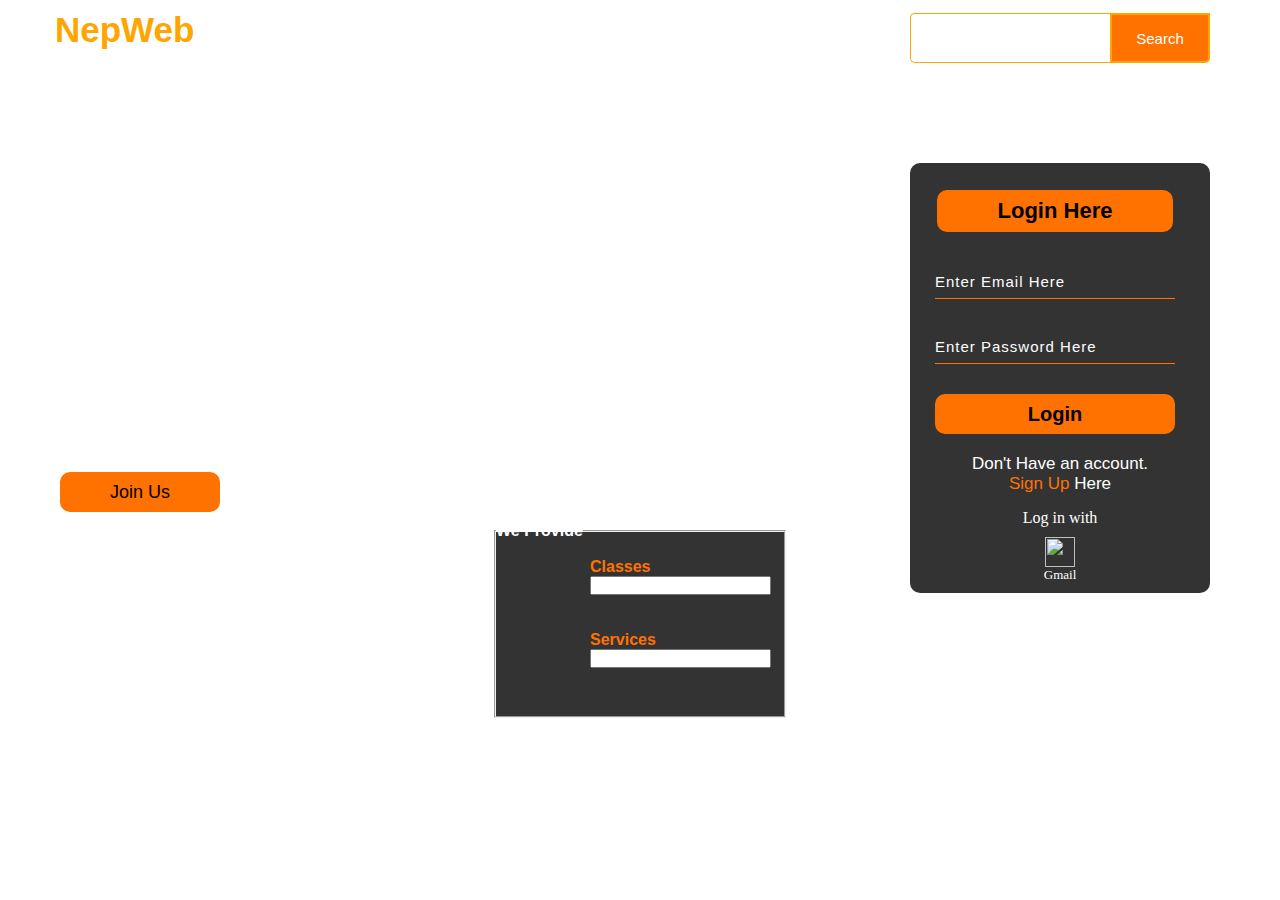
==== index.html @ f2c2faa1 "Rename naya.html to index.html" ====
<html>
<head>
<title> Saurav </title>
<link href="css/nayastyle.css" rel="stylesheet" type="text/css"></link>
<script src="nayaclass.js"></script>
</head>
<body>
	<div id="Full screen">
		<div class="main">
			<div class="main1">
				<div class="main2">
			<h2 class="logo">NepWeb</h2>
	
					</div>	
					<div class="menu">
					<ul>
						<li><a href="#">Home</a> </li>
						<li><a href="#">Service </a></li>
						<li><a href="#">Design</a></li>
						<li><a href="#">About</a></li>
						<li><a href="#">Contact</a></li>
						</ul>
					</div>
					<div class="search">
					<input class="srch" type="search" name=" " placeholder="Type to search">
					<a href="#"> <button class="btn">Search </button></a>
					
					</div>
			</div>
			<div class="content">
			<h1>Java Training & <br> <span>Web Development</span> <br> Course</h1>
			<p class="par">We are the best leading iT company since 2010. <br> WebNep has been service the best quality iT service <br> to all.</p>
			<button class="cn"><a href="../src/index1.html">Join Us</a></button>
			<div class="form">
				
				<h2>Login Here</h2>
				<input type="email" id="uid" name="email" placeholder="Enter Email Here">
				<input type="password" id="pwd" name="pwd" placeholder="Enter Password Here">
				
				<button onclick="return checkLoginForm()" class="btnn"><a href= "#"  > Login</a></button>
				
				<p class="link">Don't Have an account.<br>
				<a href="index1.html">Sign Up </a>Here</a></p>
				<p class="liw">Log in with</p>
				
				<center><img src="image/gmail.png" class="bike" ><br><a href="https://accounts.google.com/signin/v2/identifier?service=mail&passive=1209600&osid=1&continue=https%3A%2F%2Fmail.google.com%2Fmail%2Fu%2F0%2F&followup=https%3A%2F%2Fmail.google.com%2Fmail%2Fu%2F0%2F&emr=1&flowName=GlifWebSignIn&flowEntry=ServiceLogin" class="bi">Gmail</a></center>

			
			</div>

		</div>
		</div>

</div>
<form >
<fieldset id="field">
	<legend >We Provide</legend>
	<div class="ja">
		<br>
		<label>Classes</label>
	
	
		<input list="classes" type="text">
		<datalist id="classes">
			<option value="Java">Java</option>
			<option value="Python">
			<option value="CSS">
			<option value="HTML">
			<option value="C#">
			<option value="C++">
			<option value="JavaScript">
			<option value="React">
			<option value="MySql">
			</datalist>
	
	<br>
	<br>
	<br>
	
		<Label>Services</Label>
	
	
		<input list="services" type="text">
		<datalist id="services">
			<option value="H1b Sponsorship">
			<option value="Greencard Sponsorship">
			<option value="Placements">
			</datalist>

	</div>
</fieldset>
</form>
</body>
</html>
---- css/nayastyle.css ----
*{
	margin:0;
	padding:0;
}

body{
	background-image: url('../image/1.jpeg');
	background-repeat: none;
	background-size: cover;
	background-position: center;

}

.main {
	
}
.main1{
	width:1200px;
	height:75px;
	margin:auto;
}
.main2{
	width:200px;
	float:left;
	height:70px;
}
.logo{
	color:orange;
	font-size: 35px;
	font-family:Arial ;
	padding-left:15px ;
	padding-top: 10px;
	float:left;
}
.menu{
	width:400px;
	float:left;
	height:100px;
	
}
ul{
	float:left;
	display:flex;
	justify-content: center;
	align-items: center;
	
}
ul li{
	list-style:none;
	margin-left:62px;
	margin-top:27px;
	font-size:20px;
	
}
ul li a{
	text-decoration: none;
	color:white;
	font-family:Arial;
	font-weight: bold;
	transition:1s ease-in-out;
	
}
ul li a:hover{
	color:orange;
}


.search{
	width:330px;
	float:left;
	margin-left:270px;
}
.srch{
	font-family:'Times New Roman';
	width:200px;
	height:50px;
	background:transparent;
	border:1px solid orange;
	margin-top:13px;
	color:white;
	border-right:black;
	font-size: 16px;
	float:left;
	padding:10px;
	padding-inline-end: 12px;
	border-bottom-left-radius: 5px;
	border-top-left-radius: 5px;
}
.srch:hover{
	outline:none;
}
.btn{
	width:100px;
	height:50px;
	background:#ff7200;
	border:2px solid orange;
	margin-top:13px;
	text-align:center;
	color:white;
	font-size:15px;
	border-bottom-right-radius: 5px;
	border-bottom-right-radius: 5px;
}
.btn:focus{
	outline:none;
	
}
.srch:focus{
	outline:none;
}

.content {
	width:1200px;
	height:auto;
	margin:auto;
	color:white;
	position:relative;
}
.content .par{
	padding-left 25px;
	padding-bottom:25px;
	font-family:Verdana, Geneva, Tahoma, sans-serif;
	letter-spacing: 1.2px;
	line-height:30px ;
	
}
.content h1 {
	font-family:'Times New Roman', Times, serif ;
	font-size:50px;
	padding-left: 20px;
	margin-top:9%;
	letter-spacing:2px ;
}
.content .cn{
	width:160px;
	height:40px;
	
	background:#ff7200;
	border:2px solid orange;
	border:none;
	margin-bottom: 10px;
	margin-left:20px;
	font-size:18px;
	border-radius:10px;
	cursor:pointer;
	transition:.9s ease;
}
.content .cn a{
	text-decoration: none;
	color:black;
	transition:.9s ease;
	
	
}
.cn:hover {
 background-color: white;
}
.form {
	width:250px;
	height:380px;
	background:linear-gradient(to top,rgba(0,0,0,0.8)50%,rgba(0,0,0,0.8)50%);
	position:absolute;
	top:-20px;
	left:870px;
	border-radius: 10px;
	padding:25px;
}

.form h2{
	width:220px;
	font-family: sans-serif;
	text-align: center;
	background:#ff7200;
	font-size: 22px;
	color:black;
	border-radius: 10px;
	margin:2px;
	padding:8px;

}
.form input{
width: 240px;
height: 35px;
background: transparent;
border-bottom:1px solid #ff7200;
border-top:none;	
border-right:none;
border-left:none;
color:white;
font-size: 15px;
letter-spacing:1px;
margin-top:30px;
font-family:sans-serif ;
}
.form imput:focus{
	outline:none;

}
::placeholder {
	color:white;
	font-family: Arial, Helvetica, sans-serif;
}

.btnn {
	width:240px;
	height:40px;
	background:#ff7200;
	border:none;
	margin-top: 30px;
	border-radius:10px;
	cursor: pointer;
	color:white;
	transition: 0.9s ease;
	font-size: 20px;
}
.btnn:hover{
	background: white;
	color:#ff7200;


}
.btnn a{
	text-decoration: none;
	color:black;
	font-weight: bold;
}
.form.login {
	width:1em;
	
}

.form .link{
	font-family: Arial, Helvetica, sans-serif;
	font-size: 17px;
	padding-top: 20px;
	text-align: center;

}
.form .link a{
	text-decoration: none;
	color:#ff7200;

}

.liw{
	padding-top: 15px;
	padding-bottom: 10px;
	text-align: center;
}

.bike {
	width:30px;
	height:30px;
	image

}
.bi{
	text-decoration: none;
	color:white;
	text-justify: distribute;
	font-size:13px;

}
.bi:hover {
	background: black;
	color:#ff7200;
}
#field{
	width:3in;
	height:2in;
	color:white;
	background:linear-gradient(to top,rgba(0,0,0,0.8)50%,rgba(0,0,0,0.8)50%);
	margin: auto;
	position: relative;
	font-weight: bold;
	font-family: Arial, Helvetica, sans-serif;
}
.ja {
	width:100px;
	height:auto;
	margin:auto;
	color:white;
	position:relative;
	text-align: left;
	color:#ff7200;
}
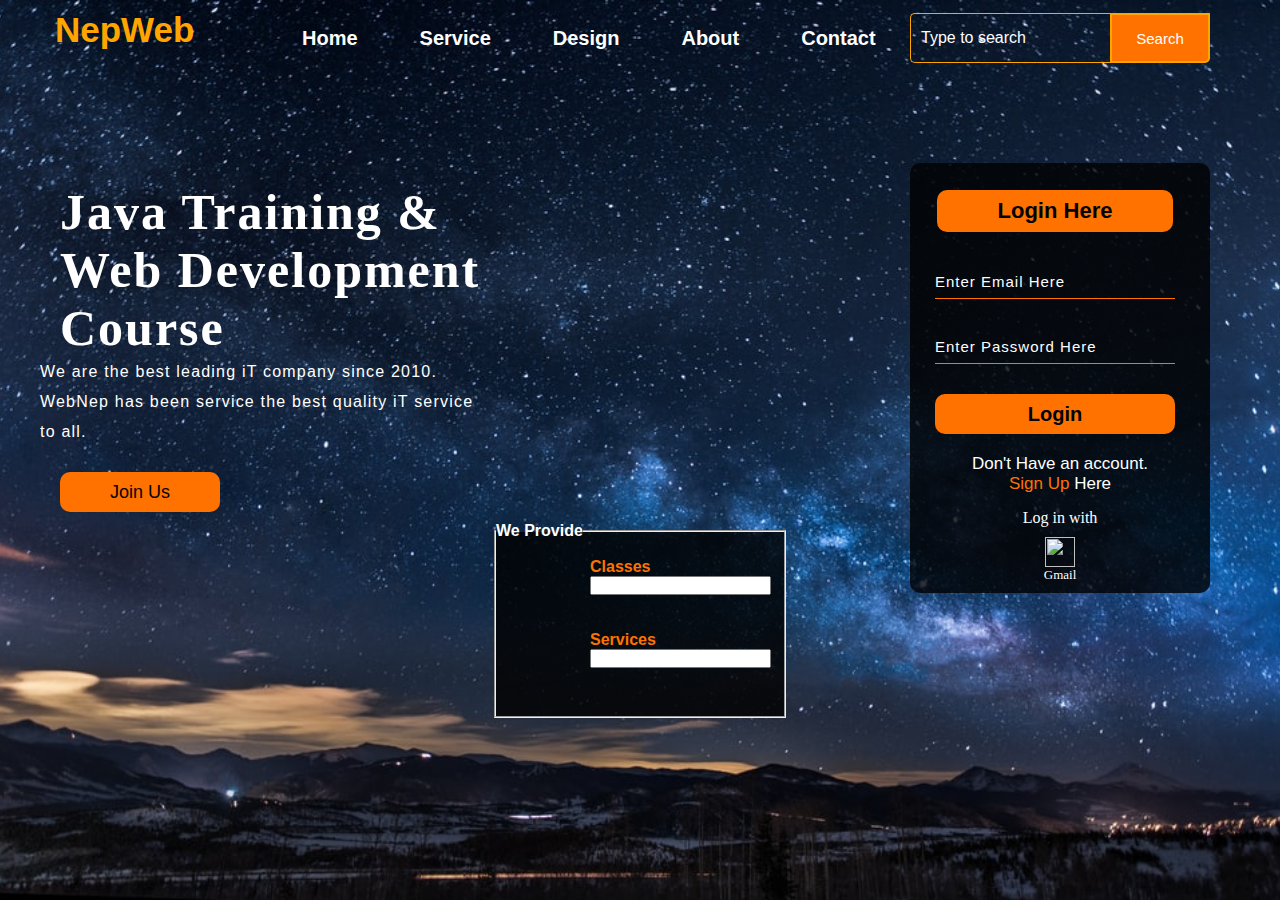
==== commit ed1b4172: "Update index.html" ====
--- a/index.html
+++ b/index.html
@@ -1,7 +1,7 @@
 <html>
 <head>
 <title> Saurav </title>
-<link href="css/nayastyle.css" rel="stylesheet" type="text/css"></link>
+<link href="style.css" rel="stylesheet" type="text/css"></link>
 <script src="nayaclass.js"></script>
 </head>
 <body>
@@ -43,7 +43,7 @@
 				<a href="index1.html">Sign Up </a>Here</a></p>
 				<p class="liw">Log in with</p>
 				
-				<center><img src="image/gmail.png" class="bike" ><br><a href="https://accounts.google.com/signin/v2/identifier?service=mail&passive=1209600&osid=1&continue=https%3A%2F%2Fmail.google.com%2Fmail%2Fu%2F0%2F&followup=https%3A%2F%2Fmail.google.com%2Fmail%2Fu%2F0%2F&emr=1&flowName=GlifWebSignIn&flowEntry=ServiceLogin" class="bi">Gmail</a></center>
+				<center><img src="gmail.png" class="bike" ><br><a href="https://accounts.google.com/signin/v2/identifier?service=mail&passive=1209600&osid=1&continue=https%3A%2F%2Fmail.google.com%2Fmail%2Fu%2F0%2F&followup=https%3A%2F%2Fmail.google.com%2Fmail%2Fu%2F0%2F&emr=1&flowName=GlifWebSignIn&flowEntry=ServiceLogin" class="bi">Gmail</a></center>
 
 			
 			</div>
--- a/style.css
+++ b/style.css
@@ -0,0 +1,287 @@
+*{
+	margin:0;
+	padding:0;
+}
+
+body{
+	background-image: url('../image/1.jpeg');
+	background-repeat: none;
+	background-size: cover;
+	background-position: center;
+
+}
+
+.main {
+	
+}
+.main1{
+	width:1200px;
+	height:75px;
+	margin:auto;
+}
+.main2{
+	width:200px;
+	float:left;
+	height:70px;
+}
+.logo{
+	color:orange;
+	font-size: 35px;
+	font-family:Arial ;
+	padding-left:15px ;
+	padding-top: 10px;
+	float:left;
+}
+.menu{
+	width:400px;
+	float:left;
+	height:100px;
+	
+}
+ul{
+	float:left;
+	display:flex;
+	justify-content: center;
+	align-items: center;
+	
+}
+ul li{
+	list-style:none;
+	margin-left:62px;
+	margin-top:27px;
+	font-size:20px;
+	
+}
+ul li a{
+	text-decoration: none;
+	color:white;
+	font-family:Arial;
+	font-weight: bold;
+	transition:1s ease-in-out;
+	
+}
+ul li a:hover{
+	color:orange;
+}
+
+
+.search{
+	width:330px;
+	float:left;
+	margin-left:270px;
+}
+.srch{
+	font-family:'Times New Roman';
+	width:200px;
+	height:50px;
+	background:transparent;
+	border:1px solid orange;
+	margin-top:13px;
+	color:white;
+	border-right:black;
+	font-size: 16px;
+	float:left;
+	padding:10px;
+	padding-inline-end: 12px;
+	border-bottom-left-radius: 5px;
+	border-top-left-radius: 5px;
+}
+.srch:hover{
+	outline:none;
+}
+.btn{
+	width:100px;
+	height:50px;
+	background:#ff7200;
+	border:2px solid orange;
+	margin-top:13px;
+	text-align:center;
+	color:white;
+	font-size:15px;
+	border-bottom-right-radius: 5px;
+	border-bottom-right-radius: 5px;
+}
+.btn:focus{
+	outline:none;
+	
+}
+.srch:focus{
+	outline:none;
+}
+
+.content {
+	width:1200px;
+	height:auto;
+	margin:auto;
+	color:white;
+	position:relative;
+}
+.content .par{
+	padding-left 25px;
+	padding-bottom:25px;
+	font-family:Verdana, Geneva, Tahoma, sans-serif;
+	letter-spacing: 1.2px;
+	line-height:30px ;
+	
+}
+.content h1 {
+	font-family:'Times New Roman', Times, serif ;
+	font-size:50px;
+	padding-left: 20px;
+	margin-top:9%;
+	letter-spacing:2px ;
+}
+.content .cn{
+	width:160px;
+	height:40px;
+	
+	background:#ff7200;
+	border:2px solid orange;
+	border:none;
+	margin-bottom: 10px;
+	margin-left:20px;
+	font-size:18px;
+	border-radius:10px;
+	cursor:pointer;
+	transition:.9s ease;
+}
+.content .cn a{
+	text-decoration: none;
+	color:black;
+	transition:.9s ease;
+	
+	
+}
+.cn:hover {
+ background-color: white;
+}
+.form {
+	width:250px;
+	height:380px;
+	background:linear-gradient(to top,rgba(0,0,0,0.8)50%,rgba(0,0,0,0.8)50%);
+	position:absolute;
+	top:-20px;
+	left:870px;
+	border-radius: 10px;
+	padding:25px;
+}
+
+.form h2{
+	width:220px;
+	font-family: sans-serif;
+	text-align: center;
+	background:#ff7200;
+	font-size: 22px;
+	color:black;
+	border-radius: 10px;
+	margin:2px;
+	padding:8px;
+
+}
+.form input{
+width: 240px;
+height: 35px;
+background: transparent;
+border-bottom:1px solid #ff7200;
+border-top:none;	
+border-right:none;
+border-left:none;
+color:white;
+font-size: 15px;
+letter-spacing:1px;
+margin-top:30px;
+font-family:sans-serif ;
+}
+.form imput:focus{
+	outline:none;
+
+}
+::placeholder {
+	color:white;
+	font-family: Arial, Helvetica, sans-serif;
+}
+
+.btnn {
+	width:240px;
+	height:40px;
+	background:#ff7200;
+	border:none;
+	margin-top: 30px;
+	border-radius:10px;
+	cursor: pointer;
+	color:white;
+	transition: 0.9s ease;
+	font-size: 20px;
+}
+.btnn:hover{
+	background: white;
+	color:#ff7200;
+
+
+}
+.btnn a{
+	text-decoration: none;
+	color:black;
+	font-weight: bold;
+}
+.form.login {
+	width:1em;
+	
+}
+
+.form .link{
+	font-family: Arial, Helvetica, sans-serif;
+	font-size: 17px;
+	padding-top: 20px;
+	text-align: center;
+
+}
+.form .link a{
+	text-decoration: none;
+	color:#ff7200;
+
+}
+
+.liw{
+	padding-top: 15px;
+	padding-bottom: 10px;
+	text-align: center;
+}
+
+.bike {
+	width:30px;
+	height:30px;
+	image
+
+}
+.bi{
+	text-decoration: none;
+	color:white;
+	text-justify: distribute;
+	font-size:13px;
+
+}
+.bi:hover {
+	background: black;
+	color:#ff7200;
+}
+#field{
+	width:3in;
+	height:2in;
+	color:white;
+	background:linear-gradient(to top,rgba(0,0,0,0.8)50%,rgba(0,0,0,0.8)50%);
+	margin: auto;
+	position: relative;
+	font-weight: bold;
+	font-family: Arial, Helvetica, sans-serif;
+}
+.ja {
+	width:100px;
+	height:auto;
+	margin:auto;
+	color:white;
+	position:relative;
+	text-align: left;
+	color:#ff7200;
+}
+
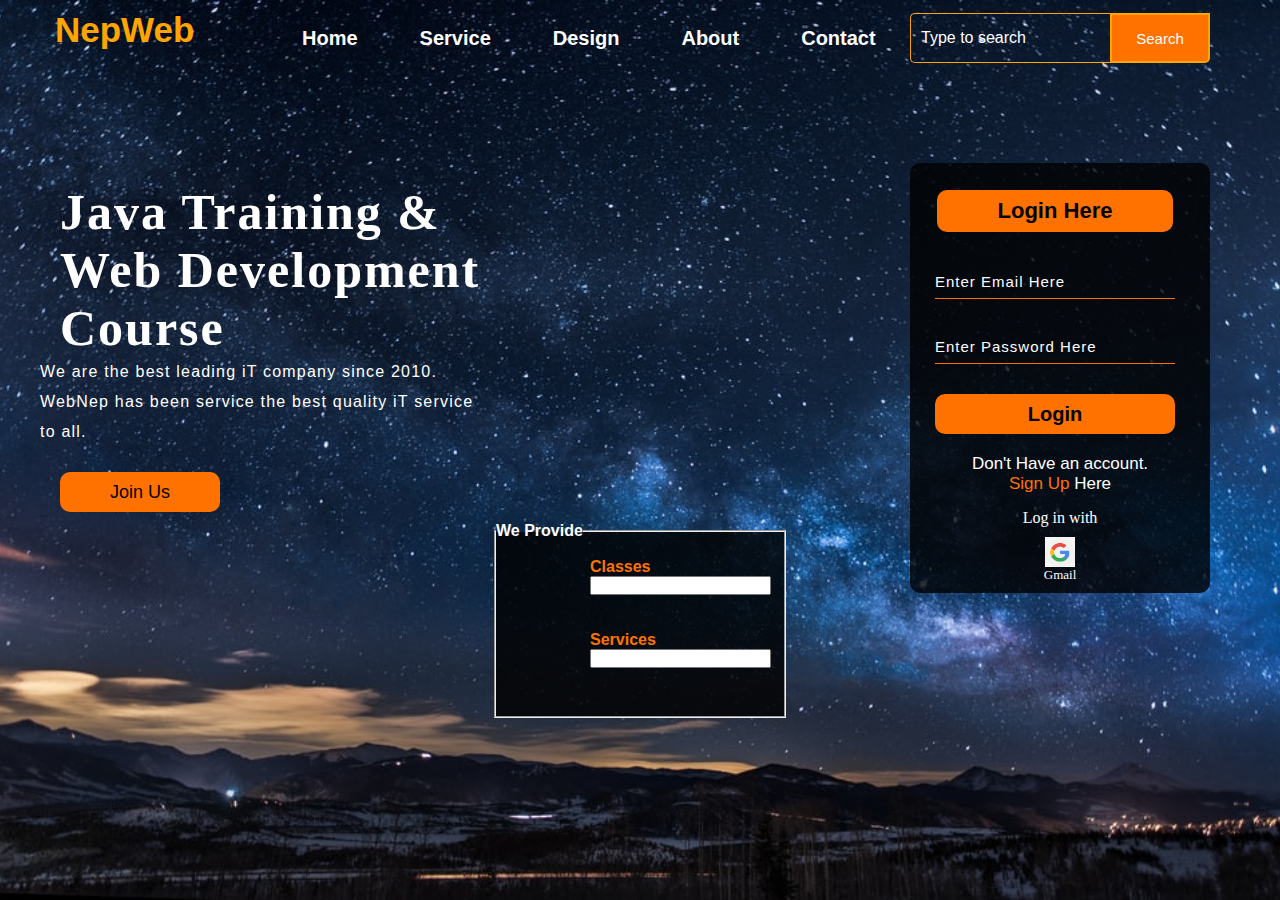
==== commit ecd4d579: "Update index.html" ====
--- a/index.html
+++ b/index.html
@@ -43,7 +43,7 @@
 				<a href="index1.html">Sign Up </a>Here</a></p>
 				<p class="liw">Log in with</p>
 				
-				<center><img src="gmail.png" class="bike" ><br><a href="https://accounts.google.com/signin/v2/identifier?service=mail&passive=1209600&osid=1&continue=https%3A%2F%2Fmail.google.com%2Fmail%2Fu%2F0%2F&followup=https%3A%2F%2Fmail.google.com%2Fmail%2Fu%2F0%2F&emr=1&flowName=GlifWebSignIn&flowEntry=ServiceLogin" class="bi">Gmail</a></center>
+				<center><img src="images/gmail.png" class="bike" ><br><a href="https://accounts.google.com/signin/v2/identifier?service=mail&passive=1209600&osid=1&continue=https%3A%2F%2Fmail.google.com%2Fmail%2Fu%2F0%2F&followup=https%3A%2F%2Fmail.google.com%2Fmail%2Fu%2F0%2F&emr=1&flowName=GlifWebSignIn&flowEntry=ServiceLogin" class="bi">Gmail</a></center>
 
 			
 			</div>
--- a/style.css
+++ b/style.css
@@ -4,7 +4,7 @@
 }
 
 body{
-	background-image: url('../image/1.jpeg');
+	background-image: url('images/1.jpeg');
 	background-repeat: none;
 	background-size: cover;
 	background-position: center;
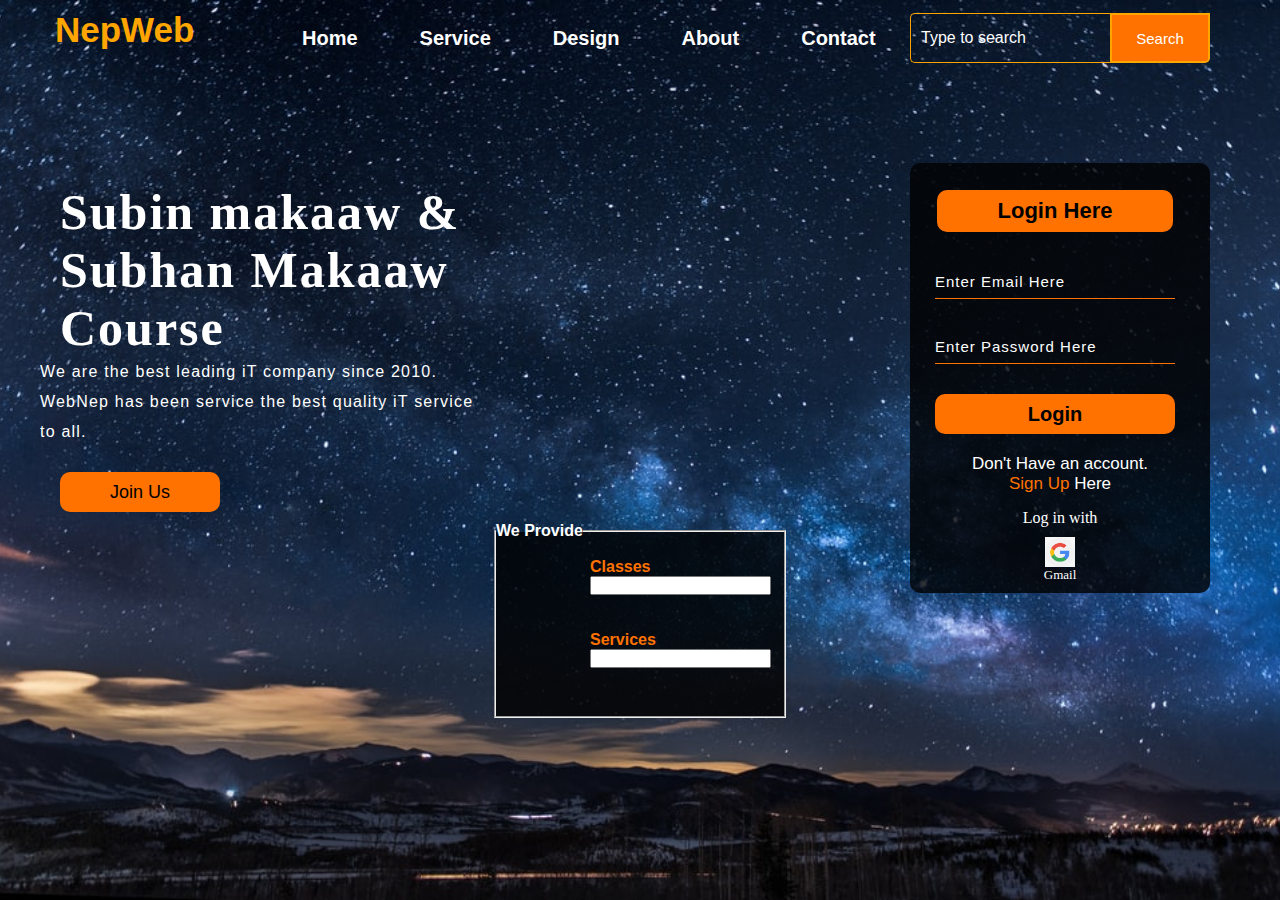
==== commit b932d35f: "Update index.html" ====
--- a/index.html
+++ b/index.html
@@ -2,6 +2,7 @@
 <head>
 <title> Saurav </title>
 <link href="style.css" rel="stylesheet" type="text/css"></link>
+	<link rel="shortcut icon" type="image/png" href="images/logo.png">
 <script src="nayaclass.js"></script>
 </head>
 <body>
@@ -28,9 +29,9 @@
 					</div>
 			</div>
 			<div class="content">
-			<h1>Java Training & <br> <span>Web Development</span> <br> Course</h1>
+			<h1>Subin makaaw & <br> <span>Subhan Makaaw</span> <br> Course</h1>
 			<p class="par">We are the best leading iT company since 2010. <br> WebNep has been service the best quality iT service <br> to all.</p>
-			<button class="cn"><a href="../src/index1.html">Join Us</a></button>
+			<button class="cn"><a href="index1.html">Join Us</a></button>
 			<div class="form">
 				
 				<h2>Login Here</h2>
--- a/style.css
+++ b/style.css
@@ -31,6 +31,10 @@
 	padding-left:15px ;
 	padding-top: 10px;
 	float:left;
+}
+.logo a{
+	color:orange;
+	text-decoration: none;
 }
 .menu{
 	width:400px;
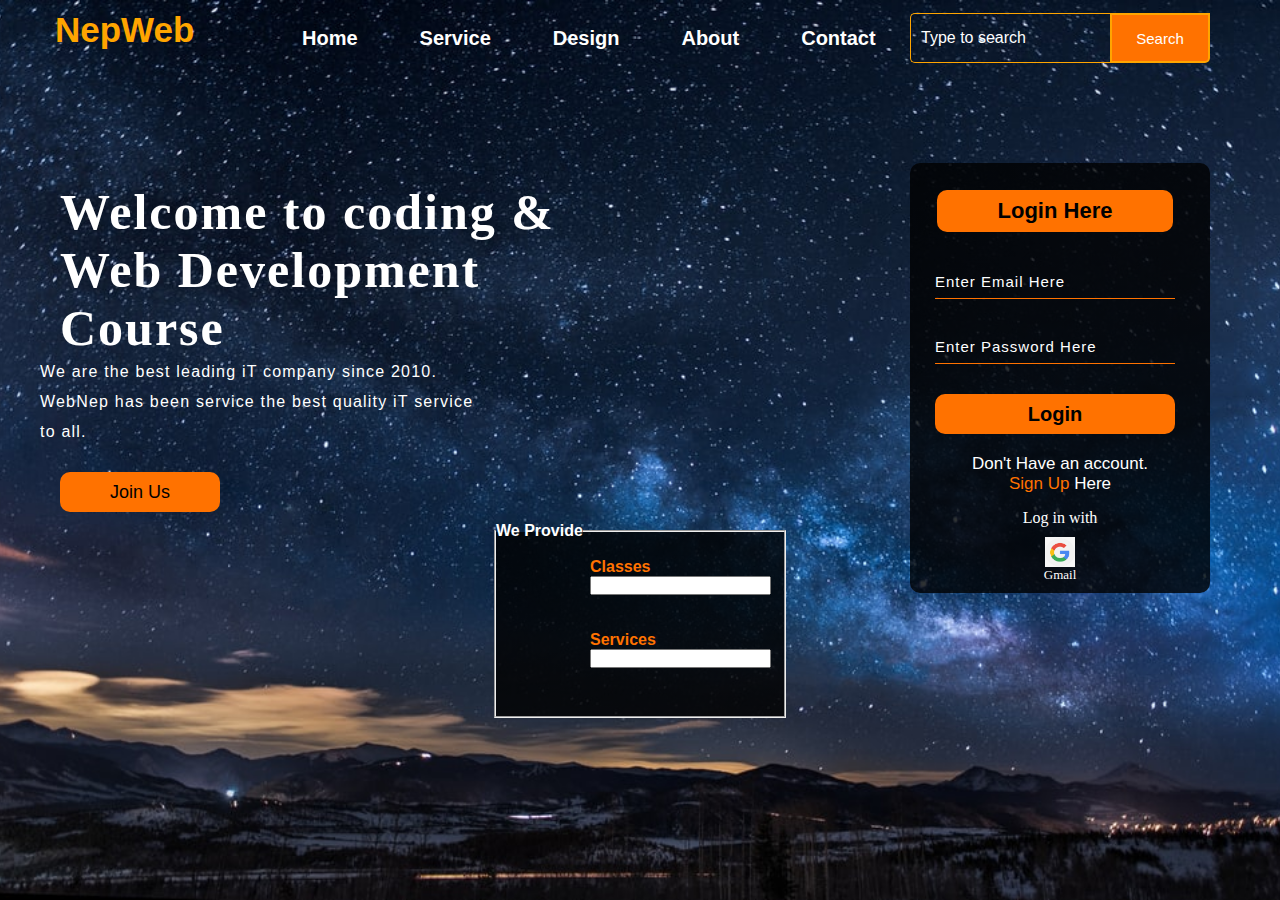
==== commit 299839ca: "Update index.html" ====
--- a/index.html
+++ b/index.html
@@ -29,7 +29,7 @@
 					</div>
 			</div>
 			<div class="content">
-			<h1>Subin makaaw & <br> <span>Subhan Makaaw</span> <br> Course</h1>
+			<h1>Welcome to coding & <br> <span>Web Development </span> <br> Course</h1>
 			<p class="par">We are the best leading iT company since 2010. <br> WebNep has been service the best quality iT service <br> to all.</p>
 			<button class="cn"><a href="index1.html">Join Us</a></button>
 			<div class="form">
